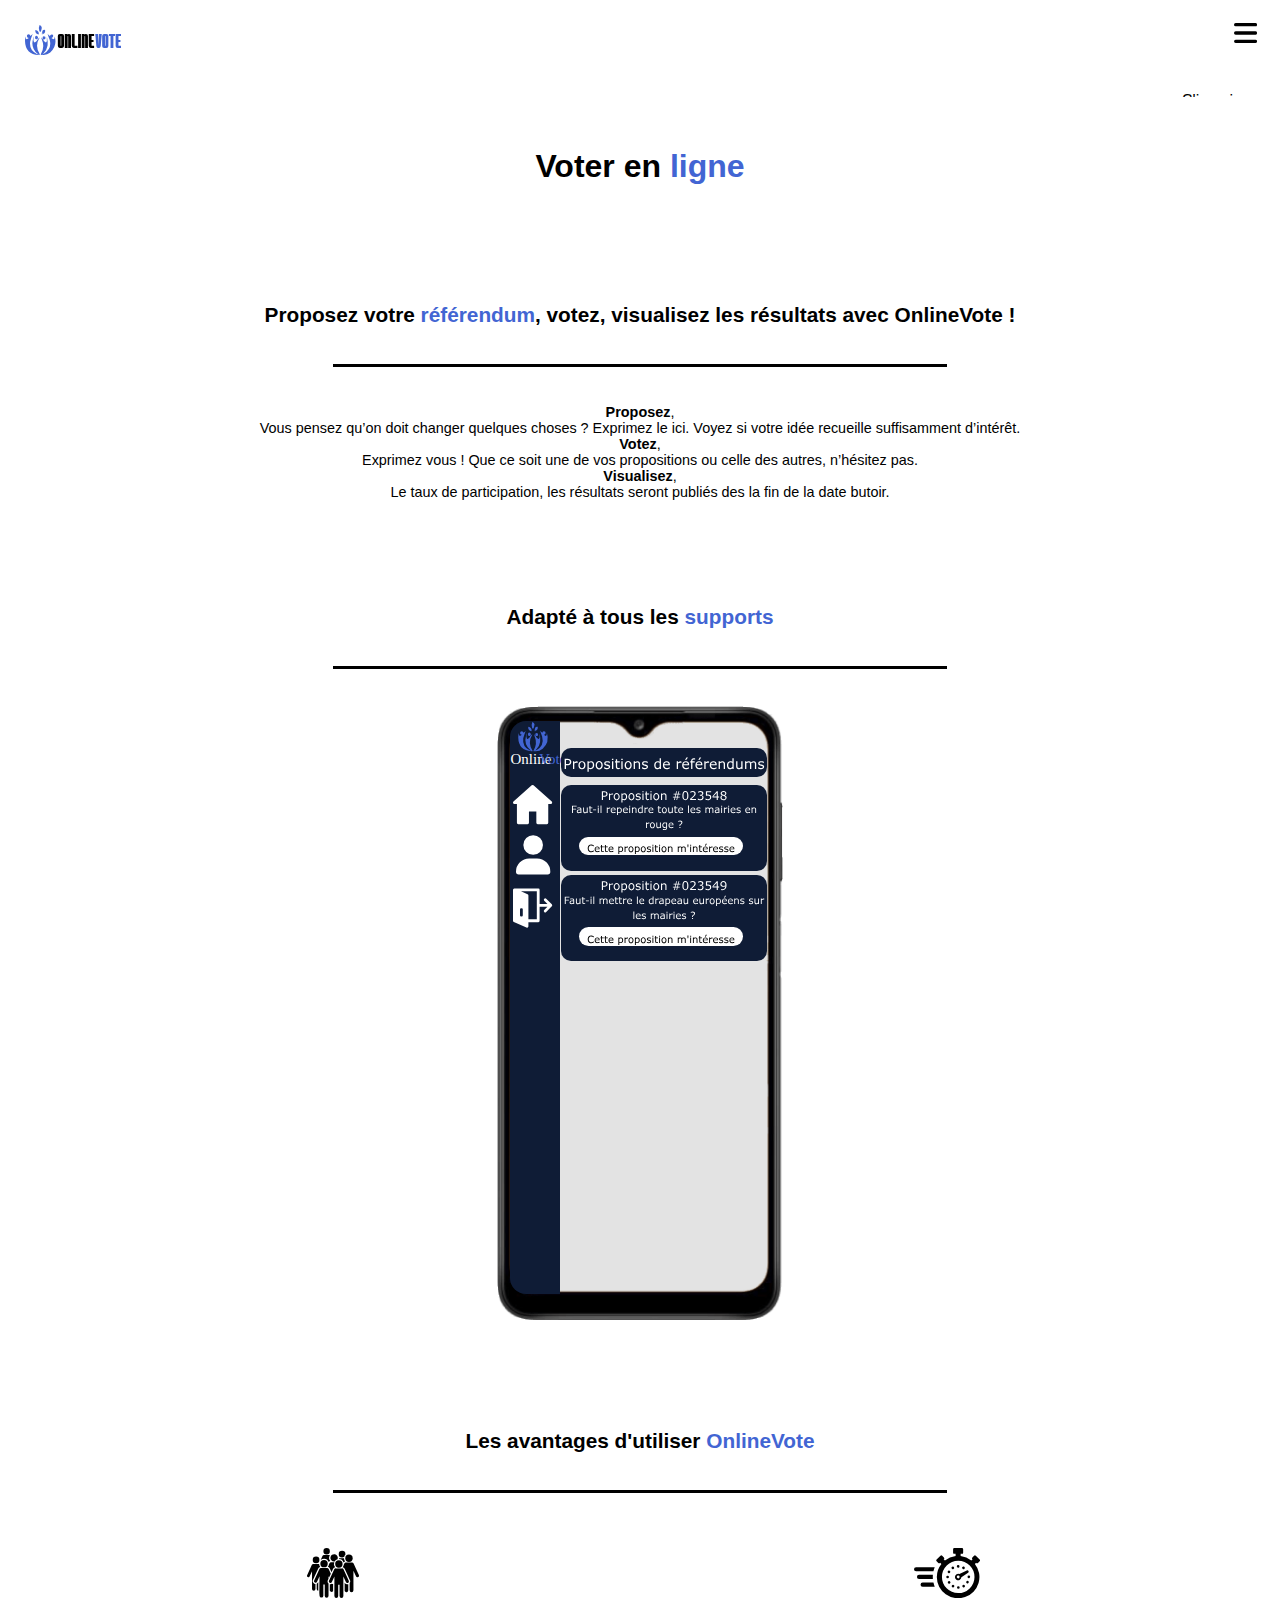
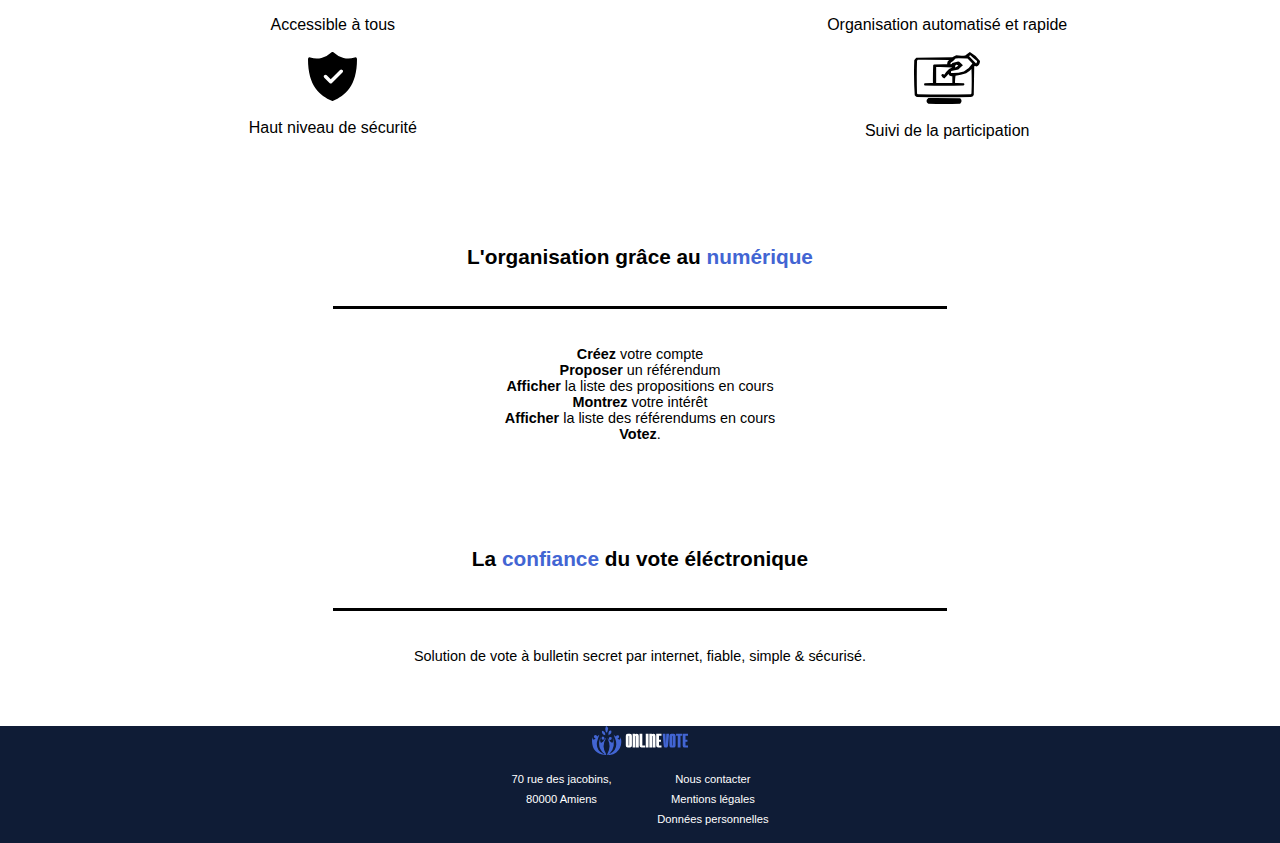
==== index.html @ 7038e1fa "first commit" ====
<!DOCTYPE html>
<html lang="fr">

<head>
    <meta charset="UTF-8">
    <meta name="description" content="Site de vote en ligne">
    <link rel="icon" href="public/assets/img/logoNoTxt.svg">
    <link rel="stylesheet" href="public/assets/css/style.css">
    <link rel="stylesheet" href="public/assets/css/footer.css">
    <link rel="stylesheet" href="public/assets/css/header.css">
    <link rel="stylesheet" href="public/assets/css/class.css">
    <meta name="viewport" content="width=device-width, initial-scale=1.0">
    <title>OnlineVote référendum en ligne</title>
</head>

<body>
    <header>
        <!-- Menu disponible sur mobile -->
        <div id="headerMobile">
            <a href="#title" rel="noopener noreferrer" title="Page d'Accueil">
                <img src="public/assets/img/logoMobil/logoBnPLong.svg" alt="logo OnlineVote">
            </a>
            <div id="mobilLinks">
                <a href="#">S'inscrire</a>
                <a href="#">Se connecter</a>
            </div>
            <a href="#" id="hambIcon">
                <img src="public/assets/img/burger.svg" alt="logo menu hamburger" id="menuMobile">
            </a>
        </div>
        <!-- Menu version desktop -->
    </header>
    <main>
        <!-- main title -->
        <div id="title">
            <h1>Voter en <span class="purpleTxt">ligne</span> </h1>
        </div>
        <!-- disposition des différent bloc en colonne version mobile, en ligne version desktop -->
        <div class="mainBloc" id="bloc1">
            <h2>Proposez votre <span class="purpleTxt">référendum</span>, votez, visualisez les résultats avec
                OnlineVote !</h2>
            <hr>
            <p><span class="boldTxt">Proposez</span>,
            <p>Vous pensez qu’on doit changer quelques choses ?
                Exprimez le ici.
                Voyez si votre idée recueille suffisamment d’intérêt.</p>
            </p>
            <p><span class="boldTxt">Votez</span>,
            <p>Exprimez vous !
                Que ce soit une de vos propositions ou celle des autres, n’hésitez pas.</p>
            </p>
            <p><span class="boldTxt">Visualisez</span>,
            <p>Le taux de participation,
                les résultats seront publiés des la fin de la date butoir.</p>
            </p>
        </div>
        <div class="mainBloc" id="bloc2">
            <h2>Adapté à tous les<span class="purpleTxt"> supports</span></h2>
            <hr>
            <img src="public/assets/img/Téléphone.svg" alt="">
        </div>
        <div class="mainBloc" id="bloc3">
            <h2>Les avantages d'utiliser <span class="purpleTxt">OnlineVote</span></h2>
            <hr>
            <div id="bloc3Img">
                <div class="avtgClass" id="bloc1on4">
                    <img src="public/assets/img/logoAccessToAll.svg" alt="logo People">
                    <span>Accessible à tous</span>
                </div>
                <div class="avtgClass" id="bloc2on4">
                    <img src="public/assets/img/logoChrono.svg" alt="logo Chrono">
                    <span>Organisation automatisé et rapide</span>
                </div>
                <div class="avtgClass" id="bloc3on4">
                    <img src="public/assets/img/logoShield.svg" alt="logo shield">
                    <span>Haut niveau de sécurité</span>
                </div>
                <div class="avtgClass" id="bloc4on4">
                    <img src="public/assets/img/logoParticip.svg" alt="">
                    <span>Suivi de la participation</span>
                </div>
            </div>
        </div>
        <div class="mainBloc" id="bloc4">
            <h2>L'organisation grâce au <span class="purpleTxt">numérique</span></h2>
            <hr>
            <p>
                <span class="boldTxt">Créez</span> votre compte
            </p>
            <p>
                <span class="boldTxt">Proposer</span> un référendum
            </p>
            <p>
                <span class="boldTxt">Afficher</span> la liste des propositions en cours
            </p>
            <p>
                <span class="boldTxt">Montrez</span> votre intérêt
            </p>
            <p>
                <span class="boldTxt">Afficher</span> la liste des référendums en cours
            </p>
            <p>
                <span class="boldTxt">Votez</span>.
            </p>
        </div>
        <div class="mainBloc" id="bloc5">
            <h2>La<span class="purpleTxt"> confiance</span> du vote éléctronique</h2>
            <hr>
            <p>Solution de vote à bulletin secret par internet, fiable, simple & sécurisé.</p>
    </main>
    <footer>
        <div id="footerTop">
            <img src="public/assets/img/logoMobil/logoWnPLong.svg" alt="">
        </div>
        <div id="footerBottom">
            <div id="adresseOnlineVote">
                <span>70 rue des jacobins,</span> <span> 80000 Amiens</span>
            </div>
            <div id="legalyMentionned">
                <span>Nous contacter</span>
                <span>Mentions légales</span>
                <span>Données personnelles</span>
            </div>
        </div>
    </footer>
    <script src="public/assets/js/script.js"></script>
</body>

</html>
---- public/assets/css/style.css ----
* {margin:0px; padding: 0px;box-sizing: border-box;font-family: Verdana, Geneva, Tahoma, sans-serif;}

body {
    width: 100vw;
    overflow-x: hidden;
}
main {
    display: flex;
    flex-direction: column;
    gap: 6vh;
    margin-bottom: 4vh;
}
#title {
    width: 100%;
    padding: 3%;
    text-align: center;
}

main hr {
    margin: 3% auto 3% auto;
    width: 50%;
    height: 3px;
    background-color: black;
    border: none;
}

.mainBloc h2 {
    font-size: 1.3em;
}
.mainBloc p {
    font-size: 0.9em;
}
#bloc3Img {
    margin-top: 4vh;
    width: 100%;
    display: flex;
    flex-wrap: wrap;
}
---- public/assets/css/footer.css ----
footer {
    background-color: #0F1C36;
    height: 13vh;
    display: flex;
    flex-direction: column;
    align-items: center;
}
footer span {
    color: white;
}
#footerBottom {
    display: flex;
    justify-content: space-between;
    gap: 2vw;
}
#adresseOnlineVote, #legalyMentionned {
    flex: 1;
    display: flex;
    flex-direction: column;
    align-items: center;
    padding: 10px;
}
#adresseOnlineVote span, #legalyMentionned span {
    font-size: 0.7em;
    line-height: 20px;
    white-space: nowrap;
}
---- public/assets/css/header.css ----
header {
    width: 100%;
    padding: 1%;
    position: -webkit-sticky;
    position:sticky;
    top: 0;
    display: flex;
    justify-content: space-between;
    background-color: white;
}
#headerMobile {
    width: 100%;
    overflow: hidden;
    position: relative;
}
#mobilLinks {
    display: flex;
    flex-direction: column;
    align-items: flex-end;
    height: 0px;
    transition-duration: 0.4s;
    transition-timing-function: ease-in-out;
}
#mobilLinks > a {
    padding: 20px !important;
}
#headerMobile a {
    color: black;
    padding : 1%;
    text-decoration: none;
    font-size: 1em;
    display: block;
}
#hambIcon {
    width: 20%;
}
#hambIcon img {
    display: block;
    position: absolute;
    right: 0;
    top: 0;
}
#menuMobile {
    padding: 10px 10px 0 0; /*Décolage de l'hamburger du haut/droite*/
}
---- public/assets/css/class.css ----
.purpleTxt {
    color: #4265D3;
}
.mainBloc {
    padding: 2%;
    text-align: center;
}
.boldTxt {
    font-weight: bold;
}
.avtgClass {
    width: 50%;
    display: flex;
    flex-direction: column;
    align-items: center;
}
.avtgClass img {
    max-width: 45%;
    margin: 2vh auto 2vh auto;
}
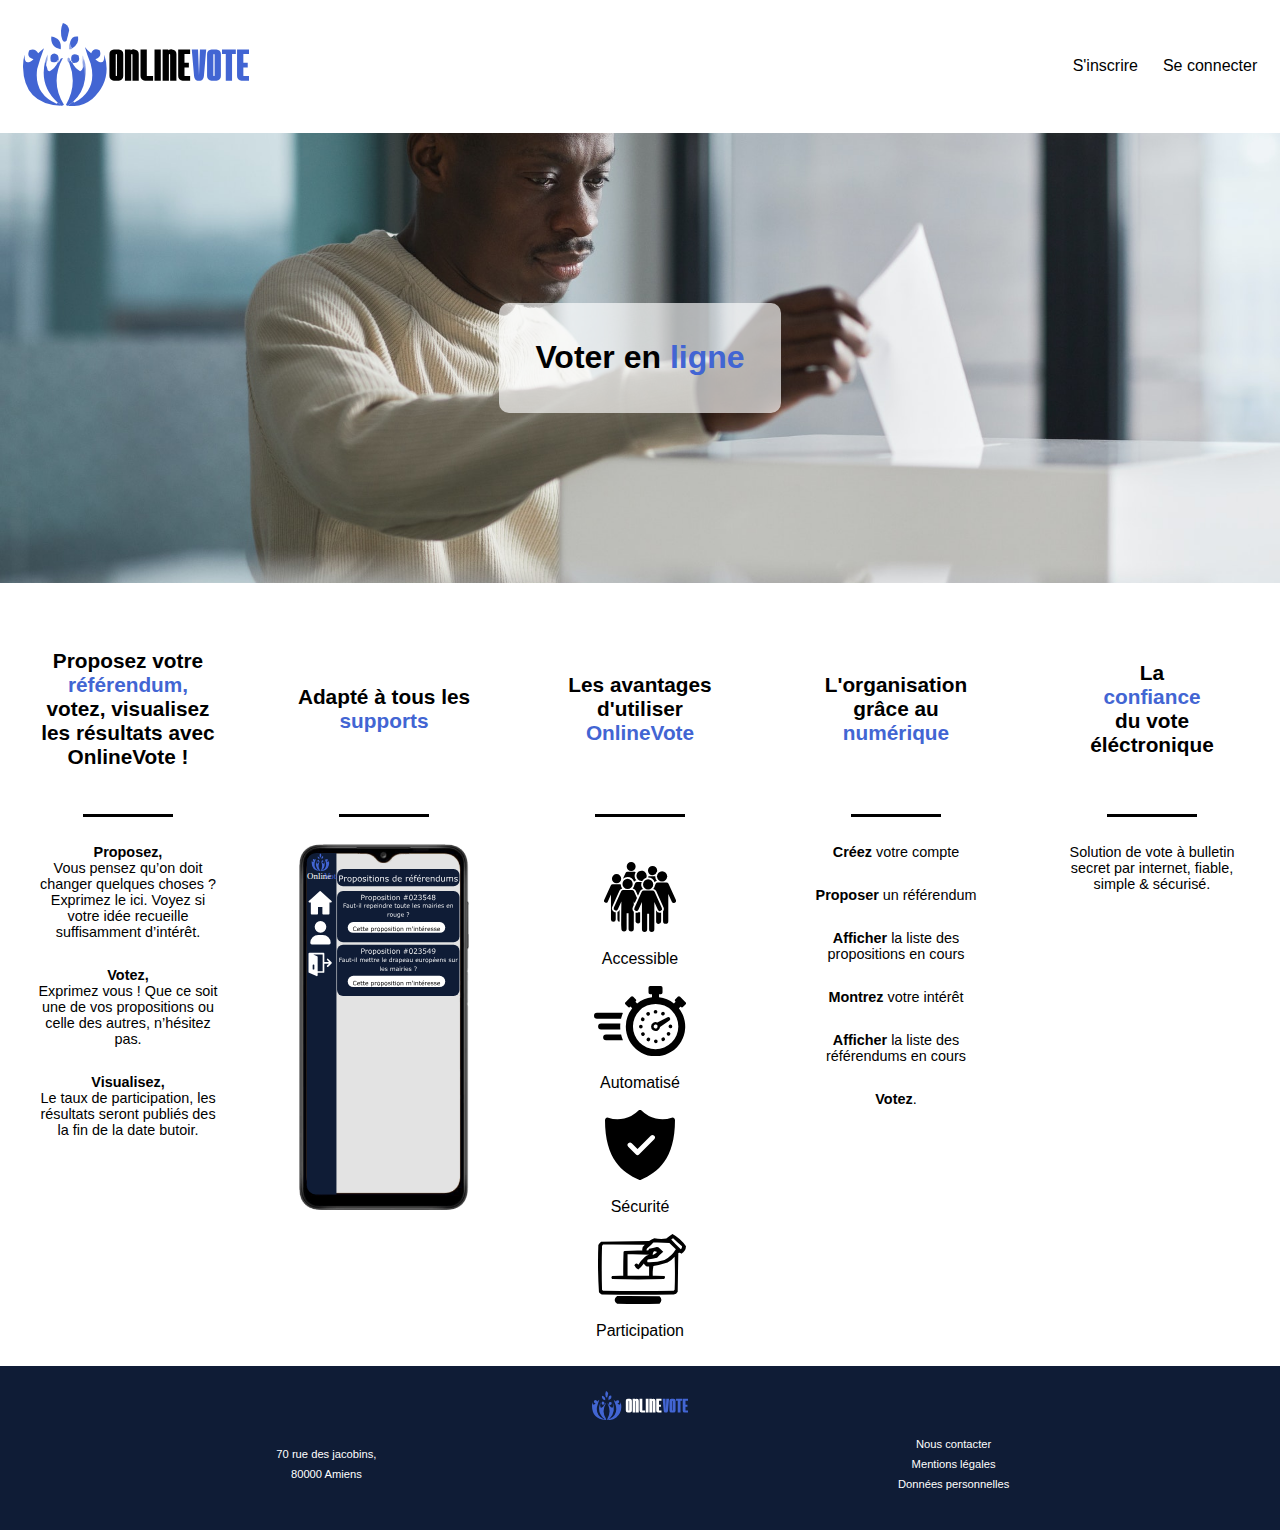
==== commit 55382e27: "mm" ====
--- a/index.html
+++ b/index.html
@@ -8,7 +8,9 @@
     <link rel="stylesheet" href="public/assets/css/style.css">
     <link rel="stylesheet" href="public/assets/css/footer.css">
     <link rel="stylesheet" href="public/assets/css/header.css">
+    <link rel="stylesheet" href="public/assets/css/modal.css">
     <link rel="stylesheet" href="public/assets/css/class.css">
+    <link rel="stylesheet" href="public/assets/css/deskStyle.css">
     <meta name="viewport" content="width=device-width, initial-scale=1.0">
     <title>OnlineVote référendum en ligne</title>
 </head>
@@ -17,47 +19,64 @@
     <header>
         <!-- Menu disponible sur mobile -->
         <div id="headerMobile">
-            <a href="#title" rel="noopener noreferrer" title="Page d'Accueil">
+            <a href="index.html" rel="noopener noreferrer" title="Page d'Accueil">
                 <img src="public/assets/img/logoMobil/logoBnPLong.svg" alt="logo OnlineVote">
             </a>
             <div id="mobilLinks">
-                <a href="#">S'inscrire</a>
-                <a href="#">Se connecter</a>
+                <a href="#" class="registerGo">S'inscrire</a>
+                <a href="#" class="connectGo">Se connecter</a>
             </div>
-            <a href="#" id="hambIcon">
+            <span id="hambIcon">
                 <img src="public/assets/img/burger.svg" alt="logo menu hamburger" id="menuMobile">
-            </a>
+            </span>
         </div>
         <!-- Menu version desktop -->
+        <div id="headerDesktop">
+            <a href="index.html" rel="noopener noreferrer" title="Page d'Accueil">
+                <img src="public/assets/img/logoDesktop/logoBnP.svg" alt="logo OnlineVote">
+            </a>
+            <div id="desktopLinks">
+                <a href="#" class="registerGo">S'inscrire</a>
+                <a href="#" class="connectGo">Se connecter</a>
+            </div>
+        </div>
     </header>
     <main>
+        <!-- modal event -->
+        <div id="modal">
+            <div id="modalContent">
+                <span id="closeModal">&times;</span>
+                <div id="insideModal">
+                </div>
+            </div>
+        </div>
         <!-- main title -->
         <div id="title">
             <h1>Voter en <span class="purpleTxt">ligne</span> </h1>
         </div>
         <!-- disposition des différent bloc en colonne version mobile, en ligne version desktop -->
         <div class="mainBloc" id="bloc1">
-            <h2>Proposez votre <span class="purpleTxt">référendum</span>, votez, visualisez les résultats avec
+            <h2>Proposez votre <span class="purpleTxt">référendum,</span> votez, visualisez les résultats avec
                 OnlineVote !</h2>
             <hr>
-            <p><span class="boldTxt">Proposez</span>,
-            <p>Vous pensez qu’on doit changer quelques choses ?
+            <p><span class="boldTxt">Proposez,</span><br>
+            Vous pensez qu’on doit changer quelques choses ?
                 Exprimez le ici.
-                Voyez si votre idée recueille suffisamment d’intérêt.</p>
+                Voyez si votre idée recueille suffisamment d’intérêt.
             </p>
-            <p><span class="boldTxt">Votez</span>,
-            <p>Exprimez vous !
-                Que ce soit une de vos propositions ou celle des autres, n’hésitez pas.</p>
+            <p><span class="boldTxt">Votez,</span><br>
+            Exprimez vous !
+                Que ce soit une de vos propositions ou celle des autres, n’hésitez pas.
             </p>
-            <p><span class="boldTxt">Visualisez</span>,
-            <p>Le taux de participation,
-                les résultats seront publiés des la fin de la date butoir.</p>
+            <p class="lastP"><span class="boldTxt">Visualisez,</span><br>
+            Le taux de participation,
+                les résultats seront publiés des la fin de la date butoir.
             </p>
         </div>
         <div class="mainBloc" id="bloc2">
             <h2>Adapté à tous les<span class="purpleTxt"> supports</span></h2>
             <hr>
-            <img src="public/assets/img/Téléphone.svg" alt="">
+            <img src="public/assets/img/phone.svg" alt="mokeUp mobile">
         </div>
         <div class="mainBloc" id="bloc3">
             <h2>Les avantages d'utiliser <span class="purpleTxt">OnlineVote</span></h2>
@@ -65,19 +84,19 @@
             <div id="bloc3Img">
                 <div class="avtgClass" id="bloc1on4">
                     <img src="public/assets/img/logoAccessToAll.svg" alt="logo People">
-                    <span>Accessible à tous</span>
+                    <span>Accessible</span>
                 </div>
                 <div class="avtgClass" id="bloc2on4">
                     <img src="public/assets/img/logoChrono.svg" alt="logo Chrono">
-                    <span>Organisation automatisé et rapide</span>
+                    <span>Automatisé</span>
                 </div>
                 <div class="avtgClass" id="bloc3on4">
                     <img src="public/assets/img/logoShield.svg" alt="logo shield">
-                    <span>Haut niveau de sécurité</span>
+                    <span>Sécurité</span>
                 </div>
                 <div class="avtgClass" id="bloc4on4">
                     <img src="public/assets/img/logoParticip.svg" alt="">
-                    <span>Suivi de la participation</span>
+                    <span>Participation</span>
                 </div>
             </div>
         </div>
@@ -99,14 +118,15 @@
             <p>
                 <span class="boldTxt">Afficher</span> la liste des référendums en cours
             </p>
-            <p>
-                <span class="boldTxt">Votez</span>.
+            <p class="lastP">
+                <span class="boldTxt lastP">Votez</span>.
             </p>
         </div>
         <div class="mainBloc" id="bloc5">
             <h2>La<span class="purpleTxt"> confiance</span> du vote éléctronique</h2>
             <hr>
             <p>Solution de vote à bulletin secret par internet, fiable, simple & sécurisé.</p>
+        </div>
     </main>
     <footer>
         <div id="footerTop">
--- a/public/assets/css/style.css
+++ b/public/assets/css/style.css
@@ -1,5 +1,5 @@
 * {margin:0px; padding: 0px;box-sizing: border-box;font-family: Verdana, Geneva, Tahoma, sans-serif;}
-
+/* MOBILE FIRST */
 body {
     width: 100vw;
     overflow-x: hidden;
@@ -15,20 +15,23 @@
     padding: 3%;
     text-align: center;
 }
-
 main hr {
     margin: 3% auto 3% auto;
     width: 50%;
     height: 3px;
     background-color: black;
     border: none;
+    margin-bottom: 3vh;
 }
-
 .mainBloc h2 {
     font-size: 1.3em;
 }
 .mainBloc p {
     font-size: 0.9em;
+    margin-bottom: 3vh;
+}
+#bloc2 img {
+    max-width: 100%;
 }
 #bloc3Img {
     margin-top: 4vh;
@@ -36,5 +39,16 @@
     display: flex;
     flex-wrap: wrap;
 }
+#bloc4 {
+    margin-bottom: 0px;
+    padding-bottom: 0px;
+}
+a {
+    text-decoration: none;
+    color: inherit;
+}
+a:hover {
+    color: #4265D3;
+}
 
 
--- a/public/assets/css/footer.css
+++ b/public/assets/css/footer.css
@@ -1,16 +1,19 @@
 footer {
     background-color: #0F1C36;
-    height: 13vh;
+    /* height: 23vh; */
     display: flex;
     flex-direction: column;
     align-items: center;
+    padding: 2%;
 }
 footer span {
     color: white;
 }
 #footerBottom {
     display: flex;
-    justify-content: space-between;
+    flex-direction: column-reverse;
+    align-items: center;
+    /* justify-content: space-between; */
     gap: 2vw;
 }
 #adresseOnlineVote, #legalyMentionned {
--- a/public/assets/css/header.css
+++ b/public/assets/css/header.css
@@ -7,6 +7,9 @@
     display: flex;
     justify-content: space-between;
     background-color: white;
+}
+#headerDesktop {
+    display: none;
 }
 #headerMobile {
     width: 100%;
@@ -20,6 +23,7 @@
     height: 0px;
     transition-duration: 0.4s;
     transition-timing-function: ease-in-out;
+    overflow: hidden;
 }
 #mobilLinks > a {
     padding: 20px !important;
--- a/public/assets/css/modal.css
+++ b/public/assets/css/modal.css
@@ -0,0 +1,70 @@
+#modal {
+    display: none;
+    position: fixed;
+    z-index: 1;
+    left: 0;
+    top: 0;
+    width: 100%;
+    height: 100%; 
+    overflow: auto; 
+    background-color: rgb(0,0,0);
+    background-color: rgba(0,0,0,0.4);
+}
+/* Modal Content/Box */
+#modalContent {
+    background-color: #fefefe;
+    margin: 15% auto; /* 15% pour descendre 1 peu*/
+    border: 1px solid #888;
+    width: 80%;
+    padding: 0% 2% 10% 2%;
+    display: flex;
+    flex-direction: column;
+}
+  /* The Close Button */
+#closeModal {
+    color: #aaa;
+    font-size: 30px;
+    font-weight: bold;
+    justify-self:right;
+    cursor: pointer;
+    align-self: flex-end;
+}
+#insideModal {
+    color: black;
+    text-align: center;
+    padding: 10px;
+}
+
+/* modal version connexion */
+h3 {
+    margin: auto auto 2vh auto;
+}
+form {
+    display: flex;
+    flex-direction: column;
+    align-items: center;
+    background-color: #0F1C36;
+    padding: 3%;
+    border-radius: 10px;
+}
+label {
+    width: 85%;
+    text-align: left;
+    color: white;
+    white-space: nowrap;
+    margin-bottom: 1vh;
+}
+input, button {
+    width: 85%;
+    margin-bottom: 2vh;
+    border: none;
+    border-radius: 10px;
+    height: 25px;
+    padding-left: 12px;
+}
+button {
+    margin-top: 3vh;
+}
+button[type=submit] {
+    padding-left: unset;
+}--- a/public/assets/css/class.css
+++ b/public/assets/css/class.css
@@ -10,11 +10,17 @@
 }
 .avtgClass {
     width: 50%;
+    height: 50%;
     display: flex;
     flex-direction: column;
     align-items: center;
+    justify-content: space-between;
 }
 .avtgClass img {
     max-width: 45%;
+    height: 50px;  
     margin: 2vh auto 2vh auto;
+}
+.lastP {
+    margin-bottom: 0px !important;
 }--- a/public/assets/css/deskStyle.css
+++ b/public/assets/css/deskStyle.css
@@ -0,0 +1,86 @@
+@media screen and (min-width: 768px) {
+    /* Section TOP */
+    #headerMobile {
+        display: none;
+    }
+    #headerDesktop {
+        display: flex;
+        justify-content: space-between;
+        width: 100%;
+        padding: 10px;
+        align-items: center;
+    }
+    #desktopLinks {
+        display: flex;
+        gap: 25px;
+    }
+    /* section main */
+    #title {
+        display: flex;
+        justify-content: center;
+        align-items: center;
+        width: 100%;
+        height: 50vh;
+        background-image: url(../img/pexels1.jpg);
+        background-size: cover;
+        background-repeat: no-repeat;
+        background-position: center center;
+    }
+    #title h1 {
+        background-color: rgba(255, 255, 255, 0.66);
+        padding: 3%;
+        width: -moz-fit-content;
+        width: fit-content;
+        /* border: 1px solid rgba(0, 0, 0, 0.712); */
+        border-radius: 10px;
+    }
+    main {
+        flex-direction: unset;
+        gap: unset;
+        margin-bottom: unset;
+        flex-wrap: wrap;
+        justify-content: space-around;
+    }
+    .mainBloc {
+        width: 18%;
+        min-width: 150px;
+        display: flex;
+        flex-direction: column;
+        align-items: center;
+    }
+    .mainBloc h2 {
+        height: 200px;
+        display: flex;
+        flex-direction: column;
+        justify-content: center;
+    }
+    #bloc2 img {
+        max-width: 100%;
+        max-height: 50%;
+    }
+    #bloc3Img {
+        margin-top: unset;
+        flex-wrap: nowrap;
+        flex-direction: column;
+        align-items: center;
+    }
+    #bloc4on4 img {
+        padding-left: 4px;
+    }
+    .avtgClass {
+        width: 100%;
+    }
+    .avtgClass img {
+        max-width: 80%;
+        height: 70px;
+    }
+    /* Section bottom */
+    footer {
+        height: unset;
+    }
+    #footerBottom {
+        flex-direction: unset;
+        width: 100%;
+        justify-content: space-between;
+    }
+}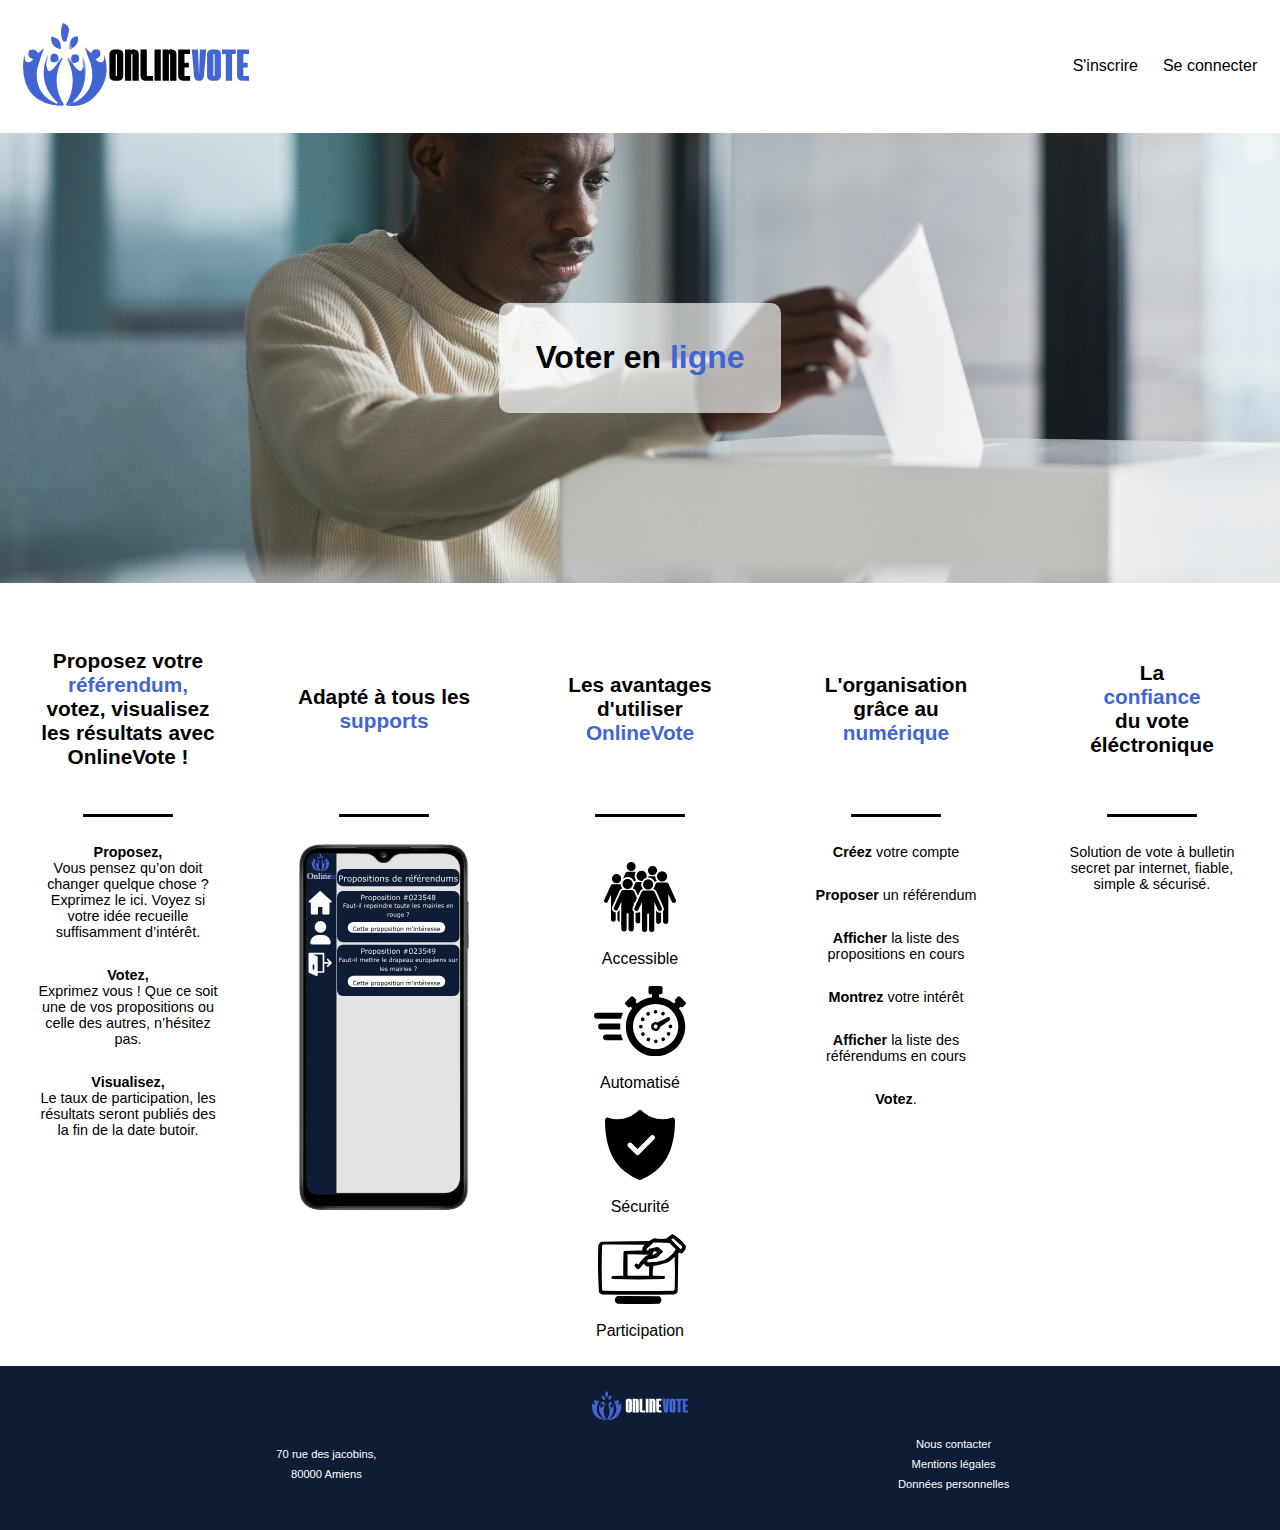
==== commit 2e5e153c: "yuu" ====
--- a/index.html
+++ b/index.html
@@ -60,7 +60,7 @@
                 OnlineVote !</h2>
             <hr>
             <p><span class="boldTxt">Proposez,</span><br>
-            Vous pensez qu’on doit changer quelques choses ?
+            Vous pensez qu’on doit changer quelque chose ?
                 Exprimez le ici.
                 Voyez si votre idée recueille suffisamment d’intérêt.
             </p>
--- a/public/assets/css/header.css
+++ b/public/assets/css/header.css
@@ -13,6 +13,7 @@
 }
 #headerMobile {
     width: 100%;
+    height: unset;
     overflow: hidden;
     position: relative;
 }
@@ -28,6 +29,9 @@
 #mobilLinks > a {
     padding: 20px !important;
 }
+#headerMobile a img {
+    width: 35%;
+}
 #headerMobile a {
     color: black;
     padding : 1%;
@@ -35,14 +39,12 @@
     font-size: 1em;
     display: block;
 }
-#hambIcon {
-    width: 20%;
-}
 #hambIcon img {
     display: block;
     position: absolute;
     right: 0;
     top: 0;
+    width: 12%;
 }
 #menuMobile {
     padding: 10px 10px 0 0; /*Décolage de l'hamburger du haut/droite*/
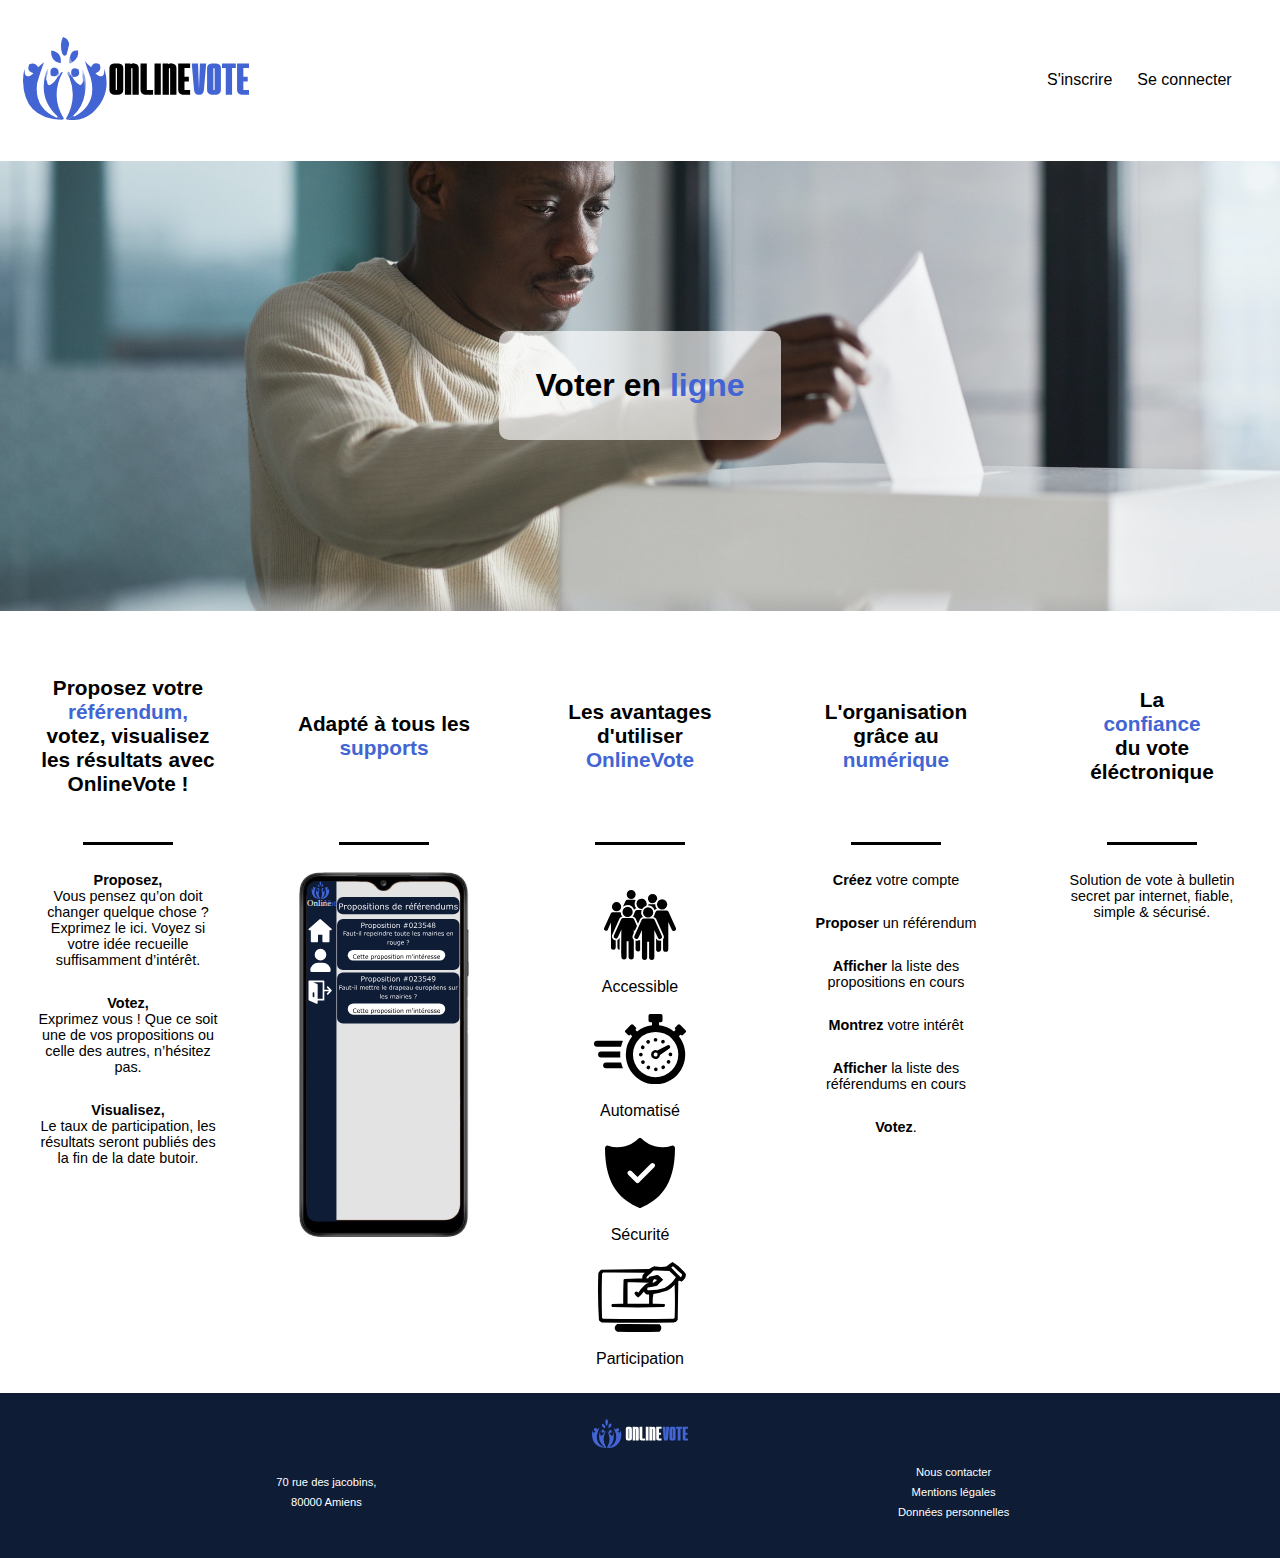
==== commit bcd87642: "front++" ====
--- a/index.html
+++ b/index.html
@@ -8,7 +8,7 @@
     <link rel="stylesheet" href="public/assets/css/style.css">
     <link rel="stylesheet" href="public/assets/css/footer.css">
     <link rel="stylesheet" href="public/assets/css/header.css">
-    <link rel="stylesheet" href="public/assets/css/modal.css">
+    <link rel="stylesheet" href="public/assets/css/modalNForm.css">
     <link rel="stylesheet" href="public/assets/css/class.css">
     <link rel="stylesheet" href="public/assets/css/deskStyle.css">
     <meta name="viewport" content="width=device-width, initial-scale=1.0">
@@ -23,8 +23,8 @@
                 <img src="public/assets/img/logoMobil/logoBnPLong.svg" alt="logo OnlineVote">
             </a>
             <div id="mobilLinks">
-                <a href="#" class="registerGo">S'inscrire</a>
-                <a href="#" class="connectGo">Se connecter</a>
+                <a href="register.html" class="links">S'inscrire</a>
+                <a href="#" class="connectGo links">Se connecter</a>
             </div>
             <span id="hambIcon">
                 <img src="public/assets/img/burger.svg" alt="logo menu hamburger" id="menuMobile">
@@ -36,8 +36,8 @@
                 <img src="public/assets/img/logoDesktop/logoBnP.svg" alt="logo OnlineVote">
             </a>
             <div id="desktopLinks">
-                <a href="#" class="registerGo">S'inscrire</a>
-                <a href="#" class="connectGo">Se connecter</a>
+                <a href="register.html" class="links">S'inscrire</a>
+                <a href="#" class="connectGo links">Se connecter</a>
             </div>
         </div>
     </header>
--- a/public/assets/css/style.css
+++ b/public/assets/css/style.css
@@ -7,8 +7,9 @@
 main {
     display: flex;
     flex-direction: column;
-    gap: 6vh;
+    /* gap: 6vh; */
     margin-bottom: 4vh;
+    min-height: 61vh;
 }
 #title {
     width: 100%;
--- a/public/assets/css/footer.css
+++ b/public/assets/css/footer.css
@@ -1,10 +1,12 @@
 footer {
     background-color: #0F1C36;
-    /* height: 23vh; */
     display: flex;
     flex-direction: column;
     align-items: center;
     padding: 2%;
+    width: 100%;
+    /* position:absolute; */
+    bottom: 0px;
 }
 footer span {
     color: white;
--- a/public/assets/css/header.css
+++ b/public/assets/css/header.css
@@ -30,7 +30,8 @@
     padding: 20px !important;
 }
 #headerMobile a img {
-    width: 35%;
+    min-width: 100%;
+    height: 100%;
 }
 #headerMobile a {
     color: black;
@@ -38,13 +39,14 @@
     text-decoration: none;
     font-size: 1em;
     display: block;
+    width: 35vw;
 }
 #hambIcon img {
     display: block;
     position: absolute;
     right: 0;
     top: 0;
-    width: 12%;
+    width: 10%;
 }
 #menuMobile {
     padding: 10px 10px 0 0; /*Décolage de l'hamburger du haut/droite*/
--- a/public/assets/css/modalNForm.css
+++ b/public/assets/css/modalNForm.css
@@ -0,0 +1,119 @@
+#modal {
+    display: none;
+    position: fixed;
+    z-index: 1;
+    left: 0;
+    top: 0;
+    width: 100%;
+    height: 100%; 
+    overflow: auto; 
+    background-color: rgb(0,0,0);
+    background-color: rgba(0,0,0,0.4);
+}
+/* Modal Content/Box */
+#modalContent {
+    background-color: #fefefe;
+    margin: 15% auto; /* 15% pour descendre 1 peu*/
+    border: 1px solid #888;
+    width: 80%;
+    padding: 0% 2% 4% 2%;
+    display: flex;
+    flex-direction: column;
+}
+  /* The Close Button */
+#closeModal {
+    color: #aaa;
+    font-size: 30px;
+    font-weight: bold;
+    justify-self:right;
+    cursor: pointer;
+    align-self: flex-end;
+    padding-top: 2%;
+}
+#insideModal {
+    color: black;
+    text-align: center;
+    padding: 10px;
+}
+.smallSpan {
+    width: 85%;
+    text-align: right;
+    color: white;
+    font-size: small;
+}
+/* modal version connexion */
+h3 {
+    margin: auto auto 2vh auto;
+}
+form {
+    margin: auto;
+    display: flex;
+    flex-direction: column;
+    align-items: center;
+    background-color: #0F1C36;
+    padding: 3%;
+    border-radius: 10px;
+    width: 95%;
+    gap: 1vh;
+    margin-bottom: 1vh;
+}
+fieldset {
+    border: none;
+    color: white;
+    width: 100%;
+    display: flex;
+    flex-direction: column;
+    align-items: center;
+}
+legend {
+    text-align: center;
+}
+label {
+    width: 85%;
+    text-align: left;
+    color: white;
+    white-space: nowrap;
+    margin: auto auto 1vh auto;
+}
+input, button {
+    width: 85%;
+    margin: auto auto 2vh auto;
+    border: none;
+    border-radius: 10px;
+    height: 40px;
+    padding-left: 12px;
+}
+#connectPw {
+    margin-bottom: 0px;
+}
+button {
+    margin-top: 3vh;
+}
+button[type=submit] {
+    padding-left: unset;
+}
+#propAdress {
+    display: flex;
+    flex-direction: column;
+    width: 100%;
+    /* gap: 3px; */
+    align-items: center;
+}
+.btnAdress {
+    background-color: dodgerblue;
+    border: none;
+    color: white;
+    padding: 3vw;
+    text-decoration: none;
+    width: 85%;
+    margin: 2px auto 2px auto;
+}
+#userPwCheck, #userMailCheck {
+    outline: none;
+}
+.checkOk {
+    border: 2px solid green;
+}
+.checkNok {
+    border: 2px solid red;
+}
--- a/public/assets/css/class.css
+++ b/public/assets/css/class.css
@@ -23,4 +23,16 @@
 }
 .lastP {
     margin-bottom: 0px !important;
+}
+.links {
+    white-space: nowrap;
+}
+.boardTitle {
+    color: white;
+    background-color: #0F1C36;
+    width: 95%;
+    text-align: center;
+    border-radius: 10px;
+    padding: 2%;
+    margin: auto auto 1vh auto;
 }--- a/public/assets/css/deskStyle.css
+++ b/public/assets/css/deskStyle.css
@@ -7,12 +7,14 @@
         display: flex;
         justify-content: space-between;
         width: 100%;
+        height: 15vh;
         padding: 10px;
         align-items: center;
     }
     #desktopLinks {
         display: flex;
         gap: 25px;
+        padding-right: 2vw;
     }
     /* section main */
     #title {
